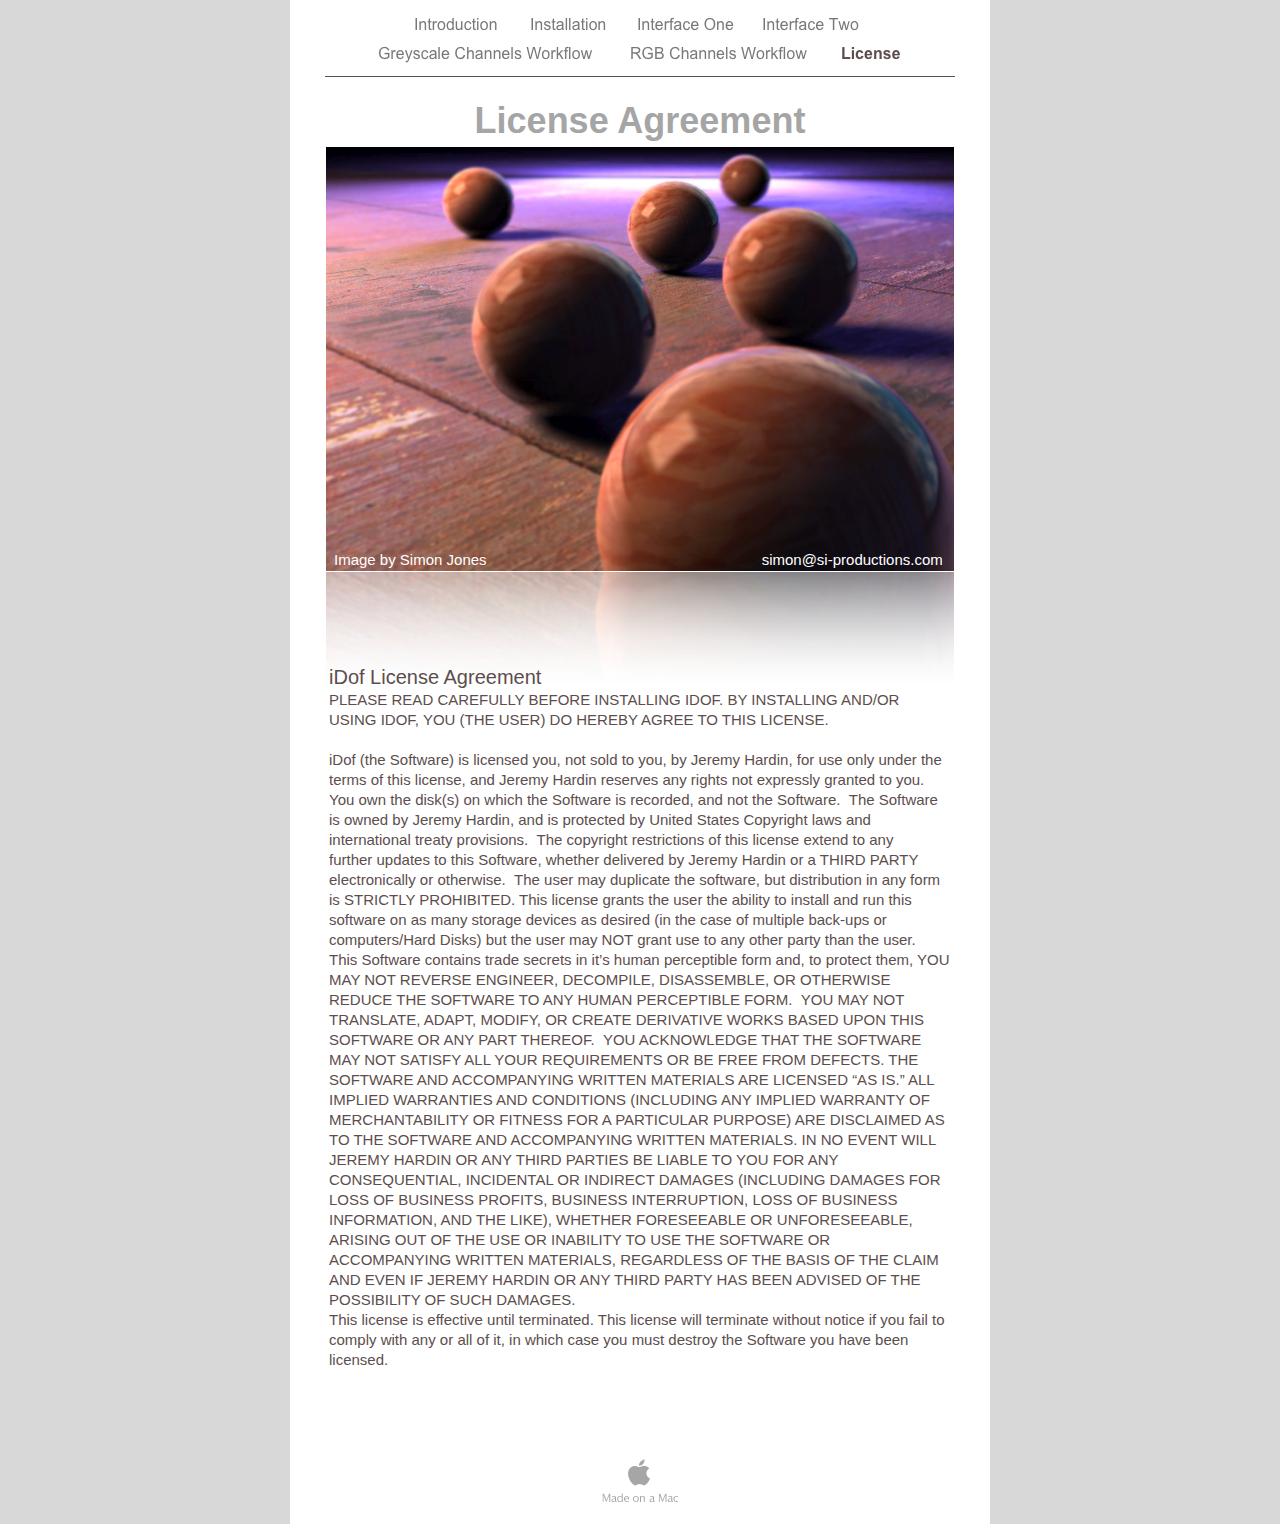
==== iDof_docs/License.html @ 84a4213d "Initial import" ====
<?xml version="1.0" encoding="UTF-8"?>
<!DOCTYPE html PUBLIC "-//W3C//DTD XHTML 1.0 Transitional//EN" "http://www.w3.org/TR/xhtml1/DTD/xhtml1-transitional.dtd">


<html xmlns="http://www.w3.org/1999/xhtml" xml:lang="en">
  <head><meta http-equiv="Content-Type" content="text/html; charset=UTF-8" />
    
    <meta name="Generator" content="iWeb 1.1.1" />
    <title>License</title>
    <link rel="stylesheet" type="text/css" media="screen" href="License_files/License.css" /><script type="text/javascript" src="License_files/License.js"></script>
  </head>
  <body style="background: #d8d8d8; margin: 0pt; " onload="onPageLoad();">
    <div style="text-align: center; ">
      <div style="margin-bottom: 0px; margin-left: auto; margin-right: auto; margin-top: 0px; overflow: hidden; position: relative;  background: #ffffff; text-align: left; width: 700px; " id="body_content">
        <div style="float: left; height: 0px; line-height: 0px; margin-left: 0px; position: relative; width: 700px; z-index: 10; " id="header_layer">
          <div style="height: 0px; line-height: 0px; " class="tinyText"> </div>
        </div>
        <div style="height: 75px; margin-left: 0px; position: relative; width: 700px; z-index: 0; " id="nav_layer">
          <div style="height: 0px; line-height: 0px; " class="tinyText"> </div>
          <div style="height: 75px; left: 0px; position: absolute; top: 0px; width: 700px; z-index: 1; " class="graphic_navigationbar_style_default">
            <div style="background: transparent url(License_files/navbar_separator_0.png) no-repeat scroll center; height: 29px; left: 224px; position: absolute; top: 10px; width: 10px; z-index: 1; "></div>
            <div style="background: transparent url(License_files/navbar_separator_1.png) no-repeat scroll center; height: 29px; left: 331px; position: absolute; top: 10px; width: 10px; z-index: 1; "></div>
            <div style="background: transparent url(License_files/navbar_separator_2.png) no-repeat scroll center; height: 29px; left: 456px; position: absolute; top: 10px; width: 10px; z-index: 1; "></div>
            <div style="background: transparent url(License_files/navbar_separator_3.png) no-repeat scroll center; height: 29px; left: 324px; position: absolute; top: 39px; width: 10px; z-index: 1; "></div>
            <div style="background: transparent url(License_files/navbar_separator_4.png) no-repeat scroll center; height: 29px; left: 535px; position: absolute; top: 39px; width: 10px; z-index: 1; "></div>
            <div style="background: transparent url(License_files/navbar_active.png) no-repeat scroll center; height: 36px; left: 542px; position: absolute; top: 36px; width: 79px; z-index: 1; "></div>
            <div style="background: transparent url(License_files/navbar_0_normal.png) no-repeat scroll center; height: 36px; left: 115px; position: absolute; top: 7px; width: 112px; z-index: 1; " id="navbar_0_normal"></div>
            <div style="background: transparent url(License_files/navbar_0_rollover.png) no-repeat scroll center; height: 36px; left: 115px; position: absolute; top: 7px; visibility: hidden; width: 112px; z-index: 1; " id="navbar_0_rollover"></div>
            <a style="display: block; height: 29px; left: 118px; position: absolute; top: 10px; width: 106px; z-index: 2; " onmouseout="NBmouseout('0');" href="Introduction.html" onmouseover="NBmouseover('0');"></a>
            <div style="background: transparent url(License_files/navbar_1_normal.png) no-repeat scroll center; height: 36px; left: 231px; position: absolute; top: 7px; width: 103px; z-index: 1; " id="navbar_1_normal"></div>
            <div style="background: transparent url(License_files/navbar_1_rollover.png) no-repeat scroll center; height: 36px; left: 231px; position: absolute; top: 7px; visibility: hidden; width: 103px; z-index: 1; " id="navbar_1_rollover"></div>
            <a style="display: block; height: 29px; left: 234px; position: absolute; top: 10px; width: 97px; z-index: 2; " onmouseout="NBmouseout('1');" href="Installation.html" onmouseover="NBmouseover('1');"></a>
            <div style="background: transparent url(License_files/navbar_2_normal.png) no-repeat scroll center; height: 36px; left: 338px; position: absolute; top: 7px; width: 121px; z-index: 1; " id="navbar_2_normal"></div>
            <div style="background: transparent url(License_files/navbar_2_rollover.png) no-repeat scroll center; height: 36px; left: 338px; position: absolute; top: 7px; visibility: hidden; width: 121px; z-index: 1; " id="navbar_2_rollover"></div>
            <a style="display: block; height: 29px; left: 341px; position: absolute; top: 10px; width: 115px; z-index: 2; " onmouseout="NBmouseout('2');" href="Interface%20One.html" onmouseover="NBmouseover('2');"></a>
            <div style="background: transparent url(License_files/navbar_3_normal.png) no-repeat scroll center; height: 36px; left: 463px; position: absolute; top: 7px; width: 122px; z-index: 1; " id="navbar_3_normal"></div>
            <div style="background: transparent url(License_files/navbar_3_rollover.png) no-repeat scroll center; height: 36px; left: 463px; position: absolute; top: 7px; visibility: hidden; width: 122px; z-index: 1; " id="navbar_3_rollover"></div>
            <a style="display: block; height: 29px; left: 466px; position: absolute; top: 10px; width: 116px; z-index: 2; " onmouseout="NBmouseout('3');" href="Interface%20Two.html" onmouseover="NBmouseover('3');"></a>
            <div style="background: transparent url(License_files/navbar_4_normal.png) no-repeat scroll center; height: 36px; left: 79px; position: absolute; top: 36px; width: 248px; z-index: 1; " id="navbar_4_normal"></div>
            <div style="background: transparent url(License_files/navbar_4_rollover.png) no-repeat scroll center; height: 36px; left: 79px; position: absolute; top: 36px; visibility: hidden; width: 248px; z-index: 1; " id="navbar_4_rollover"></div>
            <a style="display: block; height: 29px; left: 82px; position: absolute; top: 39px; width: 242px; z-index: 2; " onmouseout="NBmouseout('4');" href="Greyscale%20Channels%20Workflow.html" onmouseover="NBmouseover('4');"></a>
            <div style="background: transparent url(License_files/navbar_5_normal.png) no-repeat scroll center; height: 36px; left: 331px; position: absolute; top: 36px; width: 207px; z-index: 1; " id="navbar_5_normal"></div>
            <div style="background: transparent url(License_files/navbar_5_rollover.png) no-repeat scroll center; height: 36px; left: 331px; position: absolute; top: 36px; visibility: hidden; width: 207px; z-index: 1; " id="navbar_5_rollover"></div>
            <a style="display: block; height: 29px; left: 334px; position: absolute; top: 39px; width: 201px; z-index: 2; " onmouseout="NBmouseout('5');" href="RGB%20Channels%20Workflow.html" onmouseover="NBmouseover('5');"></a>
          </div>
        </div>
        <div style="margin-left: 0px; position: relative; width: 700px; z-index: 5; " id="body_layer">
          <div style="height: 0px; line-height: 0px; " class="tinyText"> </div>
          <img src="License_files/Jezza_Final0002.png" alt="" id="id1" style="border: none; height: 545px; left: 34px; position: absolute; top: 72px; width: 631px; z-index: 1; " />


          <div class="graphic_generic_title_textbox_style_default" style="height: 49px; left: 35px; position: absolute; top: 22px; width: 630px; z-index: 1; " id="id2">
            <div>
              <div class="graphic_shape_layout_style_default">
                <div class="paragraph Title" style="line-height: 42px; padding-bottom: 0pt; padding-top: 0pt; ">License Agreement</div>
              </div>
            </div>
          </div>
          

<img src="License_files/shapeimage_1.jpg" alt="" style="height: 1px; left: 35px; position: absolute; top: 1px; width: 630px; z-index: 1; " />
          <div style="height: 1px; line-height: 1px; " class="tinyText"> </div>
          <div class="graphic_generic_body_textbox_style_default" style="margin-left: 35px; margin-top: 585px; position: relative; width: 630px; z-index: 1; ">
            <div>
              <div style="padding: 4px; " class="Normal">
                <div class="paragraph Heading_1" style="line-height: 25px; padding-top: 0pt; ">iDof License Agreement</div>
                <div class="paragraph Body" style="line-height: 20px; ">PLEASE READ CAREFULLY BEFORE INSTALLING IDOF. BY INSTALLING AND/OR USING IDOF, YOU (THE USER) DO HEREBY AGREE TO THIS LICENSE.</div>
                <div class="paragraph Body" style="line-height: 20px; text-decoration: none;"> </div>
                <div class="paragraph Body" style="line-height: 20px; ">iDof (the Software) is licensed you, not sold to you, by Jeremy Hardin, for use only under the terms of this license, and Jeremy Hardin reserves any rights not expressly granted to you. You own the disk(s) on which the Software is recorded, and not the Software.  The Software is owned by Jeremy Hardin, and is protected by United States Copyright laws and international treaty provisions.  The copyright restrictions of this license extend to any</div>
                <div class="paragraph Body" style="line-height: 20px; ">further updates to this Software, whether delivered by Jeremy Hardin or a THIRD PARTY electronically or otherwise.  The user may duplicate the software, but distribution in any form is STRICTLY PROHIBITED. This license grants the user the ability to install and run this software on as many storage devices as desired (in the case of multiple back-ups or computers/Hard Disks) but the user may NOT grant use to any other party than the user.</div>
                <div class="paragraph Body" style="line-height: 20px; ">This Software contains trade secrets in it’s human perceptible form and, to protect them, YOU MAY NOT REVERSE ENGINEER, DECOMPILE, DISASSEMBLE, OR OTHERWISE REDUCE THE SOFTWARE TO ANY HUMAN PERCEPTIBLE FORM.  YOU MAY NOT TRANSLATE, ADAPT, MODIFY, OR CREATE DERIVATIVE WORKS BASED UPON THIS SOFTWARE OR ANY PART THEREOF.  YOU ACKNOWLEDGE THAT THE SOFTWARE MAY NOT SATISFY ALL YOUR REQUIREMENTS OR BE FREE FROM DEFECTS. THE SOFTWARE AND ACCOMPANYING WRITTEN MATERIALS ARE LICENSED “AS IS.” ALL IMPLIED WARRANTIES AND CONDITIONS (INCLUDING ANY IMPLIED WARRANTY OF MERCHANTABILITY OR FITNESS FOR A PARTICULAR PURPOSE) ARE DISCLAIMED AS TO THE SOFTWARE AND ACCOMPANYING WRITTEN MATERIALS. IN NO EVENT WILL JEREMY HARDIN OR ANY THIRD PARTIES BE LIABLE TO YOU FOR ANY CONSEQUENTIAL, INCIDENTAL OR INDIRECT DAMAGES (INCLUDING DAMAGES FOR</div>
                <div class="paragraph Body" style="line-height: 20px; ">LOSS OF BUSINESS PROFITS, BUSINESS INTERRUPTION, LOSS OF BUSINESS INFORMATION, AND THE LIKE), WHETHER FORESEEABLE OR UNFORESEEABLE, ARISING OUT OF THE USE OR INABILITY TO USE THE SOFTWARE OR ACCOMPANYING WRITTEN MATERIALS, REGARDLESS OF THE BASIS OF THE CLAIM</div>
                <div class="paragraph Body" style="line-height: 20px; ">AND EVEN IF JEREMY HARDIN OR ANY THIRD PARTY HAS BEEN ADVISED OF THE POSSIBILITY OF SUCH DAMAGES.</div>
                <div class="paragraph Body" style="line-height: 20px; padding-bottom: 0pt; ">This license is effective until terminated. This license will terminate without notice if you fail to comply with any or all of it, in which case you must destroy the Software you have been licensed.</div>
              </div>
            </div>
          </div>
          


          <div class="graphic_textbox_style_default" style="height: 29px; left: 40px; position: absolute; top: 471px; width: 620px; z-index: 1; " id="id3">
            <div>
              <div class="graphic_textbox_layout_style_default">
                <div class="paragraph Body" style="line-height: 20px; margin-bottom: 0px; margin-left: 0px; margin-right: 0px; margin-top: 0px; padding-bottom: 0pt; padding-top: 0pt; text-align: left; text-indent: 0px; color: #ffffff; font-family: 'ArialMT', 'Arial', 'sans-serif'; font-size: 15px; font-style: normal; font-variant: normal; font-weight: normal; letter-spacing: 0; line-height: 20px; opacity: 1.00; text-decoration: none; text-transform: none;">Image by Simon Jones                                                                  simon@si-productions.com</div>
              </div>
            </div>
          </div>
        </div>
        <div style="height: 150px; margin-left: 0px; position: relative; width: 700px; z-index: 15; " id="footer_layer">
          <div style="height: 0px; line-height: 0px; " class="tinyText"> </div>
          <a href="http://www.mac.com" title="http://www.mac.com">
<img src="License_files/image.png" alt="" id="id4" style="border: none; height: 50px; left: 280px; position: absolute; top: 80px; width: 139px; z-index: 1; " />
</a>
        </div>
      </div>
    </div>
  </body>
</html>
---- iDof_docs/License_files/License.css ----
.Body {
    color: #5c4e4d;
    font-family: 'ArialMT', 'Arial', 'sans-serif';
    font-size: 15px;
    font-style: normal;
    font-variant: normal;
    font-weight: normal;
    letter-spacing: 0;
    line-height: 20px;
    margin-bottom: 0px;
    margin-left: 0px;
    margin-right: 0px;
    margin-top: 0px;
    opacity: 1.00;
    padding-bottom: 0px;
    padding-top: 0px;
    text-align: left;
    text-decoration: none;
    text-indent: 0px;
    text-transform: none;
}
.Heading_1 {
    color: #5c4e4d;
    font-family: 'ArialMT', 'Arial', 'sans-serif';
    font-size: 20px;
    font-style: normal;
    font-variant: normal;
    font-weight: normal;
    letter-spacing: 0;
    line-height: 25px;
    margin-bottom: 0px;
    margin-left: 0px;
    margin-right: 0px;
    margin-top: 0px;
    opacity: 1.00;
    padding-bottom: 0px;
    padding-top: 0px;
    text-align: left;
    text-decoration: none;
    text-indent: 0px;
    text-transform: none;
}
.Title {
    color: #a5a5a5;
    font-family: 'ArialMT', 'Arial', 'sans-serif';
    font-size: 36px;
    font-style: normal;
    font-variant: normal;
    font-weight: bold;
    letter-spacing: 0;
    line-height: 42px;
    margin-bottom: 0px;
    margin-left: 0px;
    margin-right: 0px;
    margin-top: 0px;
    opacity: 1.00;
    padding-bottom: 0px;
    padding-top: 0px;
    text-align: center;
    text-decoration: none;
    text-indent: 0px;
    text-transform: none;
}
.Normal {
    padding: 4px;
}
.graphic_generic_body_textbox_style_default {
    background: transparent;
    float: none;
    margin: 0px;
    opacity: 1.00;
}
.graphic_generic_title_textbox_style_default {
    background: transparent;
    float: none;
    margin: 0px;
    opacity: 1.00;
}
.graphic_navigationbar_style_default {
    background: transparent;
    border: 1px #000000 none;
    float: none;
    margin: 0px;
    opacity: 1.00;
}
.graphic_shape_layout_style_default {
    padding: 4px;
}
.graphic_textbox_layout_style_default {
    padding: 4px;
}
.graphic_textbox_style_default {
    background: transparent;
    float: none;
    margin: 0px;
    opacity: 1.00;
}
a {
    color: #a7a7a7;
    text-decoration: underline;
}
a:visited {
    color: #787878;
    text-decoration: underline;
}
a:hover {
    color: #ff1900;
    text-decoration: underline;
}
ol {
    list-style-image: none;
    list-style-position: inside;
    list-style-type: none;
    margin: 0;
    padding: 0;
    text-indent: 0;
}
.Bullet {    border: none;
    text-decoration: none;
}
div {
    overflow: visible;
}
img {
    border: none;
}
.InlineBlock {display: inline; }
.InlineBlock {display: inline-block; }
.tinyText {
    font-size: 1px;
}
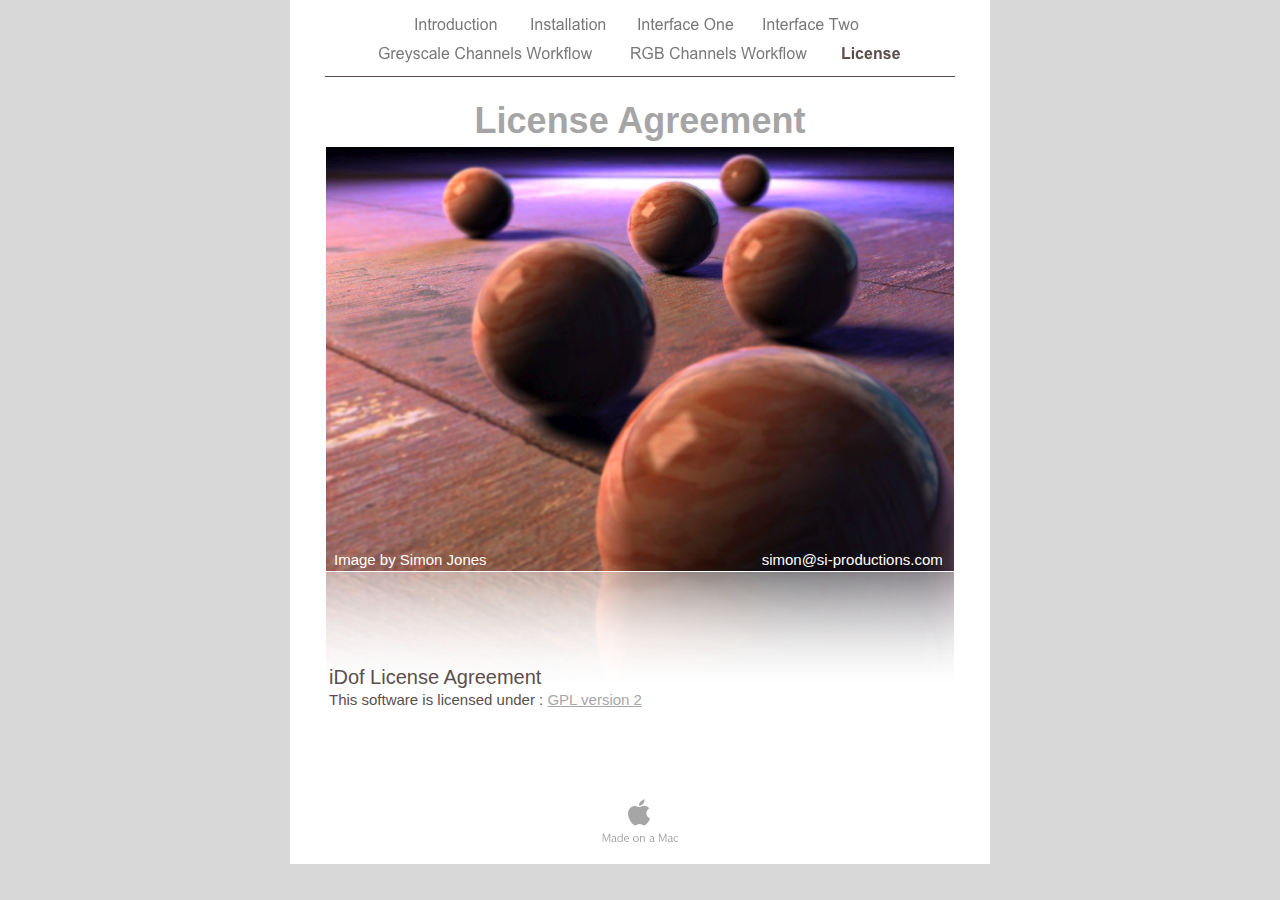
==== commit 979f25e8: "Updated docs to match license change" ====
--- a/iDof_docs/License.html
+++ b/iDof_docs/License.html
@@ -64,14 +64,7 @@
             <div>
               <div style="padding: 4px; " class="Normal">
                 <div class="paragraph Heading_1" style="line-height: 25px; padding-top: 0pt; ">iDof License Agreement</div>
-                <div class="paragraph Body" style="line-height: 20px; ">PLEASE READ CAREFULLY BEFORE INSTALLING IDOF. BY INSTALLING AND/OR USING IDOF, YOU (THE USER) DO HEREBY AGREE TO THIS LICENSE.</div>
-                <div class="paragraph Body" style="line-height: 20px; text-decoration: none;"> </div>
-                <div class="paragraph Body" style="line-height: 20px; ">iDof (the Software) is licensed you, not sold to you, by Jeremy Hardin, for use only under the terms of this license, and Jeremy Hardin reserves any rights not expressly granted to you. You own the disk(s) on which the Software is recorded, and not the Software.  The Software is owned by Jeremy Hardin, and is protected by United States Copyright laws and international treaty provisions.  The copyright restrictions of this license extend to any</div>
-                <div class="paragraph Body" style="line-height: 20px; ">further updates to this Software, whether delivered by Jeremy Hardin or a THIRD PARTY electronically or otherwise.  The user may duplicate the software, but distribution in any form is STRICTLY PROHIBITED. This license grants the user the ability to install and run this software on as many storage devices as desired (in the case of multiple back-ups or computers/Hard Disks) but the user may NOT grant use to any other party than the user.</div>
-                <div class="paragraph Body" style="line-height: 20px; ">This Software contains trade secrets in it’s human perceptible form and, to protect them, YOU MAY NOT REVERSE ENGINEER, DECOMPILE, DISASSEMBLE, OR OTHERWISE REDUCE THE SOFTWARE TO ANY HUMAN PERCEPTIBLE FORM.  YOU MAY NOT TRANSLATE, ADAPT, MODIFY, OR CREATE DERIVATIVE WORKS BASED UPON THIS SOFTWARE OR ANY PART THEREOF.  YOU ACKNOWLEDGE THAT THE SOFTWARE MAY NOT SATISFY ALL YOUR REQUIREMENTS OR BE FREE FROM DEFECTS. THE SOFTWARE AND ACCOMPANYING WRITTEN MATERIALS ARE LICENSED “AS IS.” ALL IMPLIED WARRANTIES AND CONDITIONS (INCLUDING ANY IMPLIED WARRANTY OF MERCHANTABILITY OR FITNESS FOR A PARTICULAR PURPOSE) ARE DISCLAIMED AS TO THE SOFTWARE AND ACCOMPANYING WRITTEN MATERIALS. IN NO EVENT WILL JEREMY HARDIN OR ANY THIRD PARTIES BE LIABLE TO YOU FOR ANY CONSEQUENTIAL, INCIDENTAL OR INDIRECT DAMAGES (INCLUDING DAMAGES FOR</div>
-                <div class="paragraph Body" style="line-height: 20px; ">LOSS OF BUSINESS PROFITS, BUSINESS INTERRUPTION, LOSS OF BUSINESS INFORMATION, AND THE LIKE), WHETHER FORESEEABLE OR UNFORESEEABLE, ARISING OUT OF THE USE OR INABILITY TO USE THE SOFTWARE OR ACCOMPANYING WRITTEN MATERIALS, REGARDLESS OF THE BASIS OF THE CLAIM</div>
-                <div class="paragraph Body" style="line-height: 20px; ">AND EVEN IF JEREMY HARDIN OR ANY THIRD PARTY HAS BEEN ADVISED OF THE POSSIBILITY OF SUCH DAMAGES.</div>
-                <div class="paragraph Body" style="line-height: 20px; padding-bottom: 0pt; ">This license is effective until terminated. This license will terminate without notice if you fail to comply with any or all of it, in which case you must destroy the Software you have been licensed.</div>
+                <div class="paragraph Body" style="line-height: 20px; ">This software is licensed under : <a href="http://www.gnu.org/licenses/gpl-2.0.html">GPL version 2</a></div>
               </div>
             </div>
           </div>
